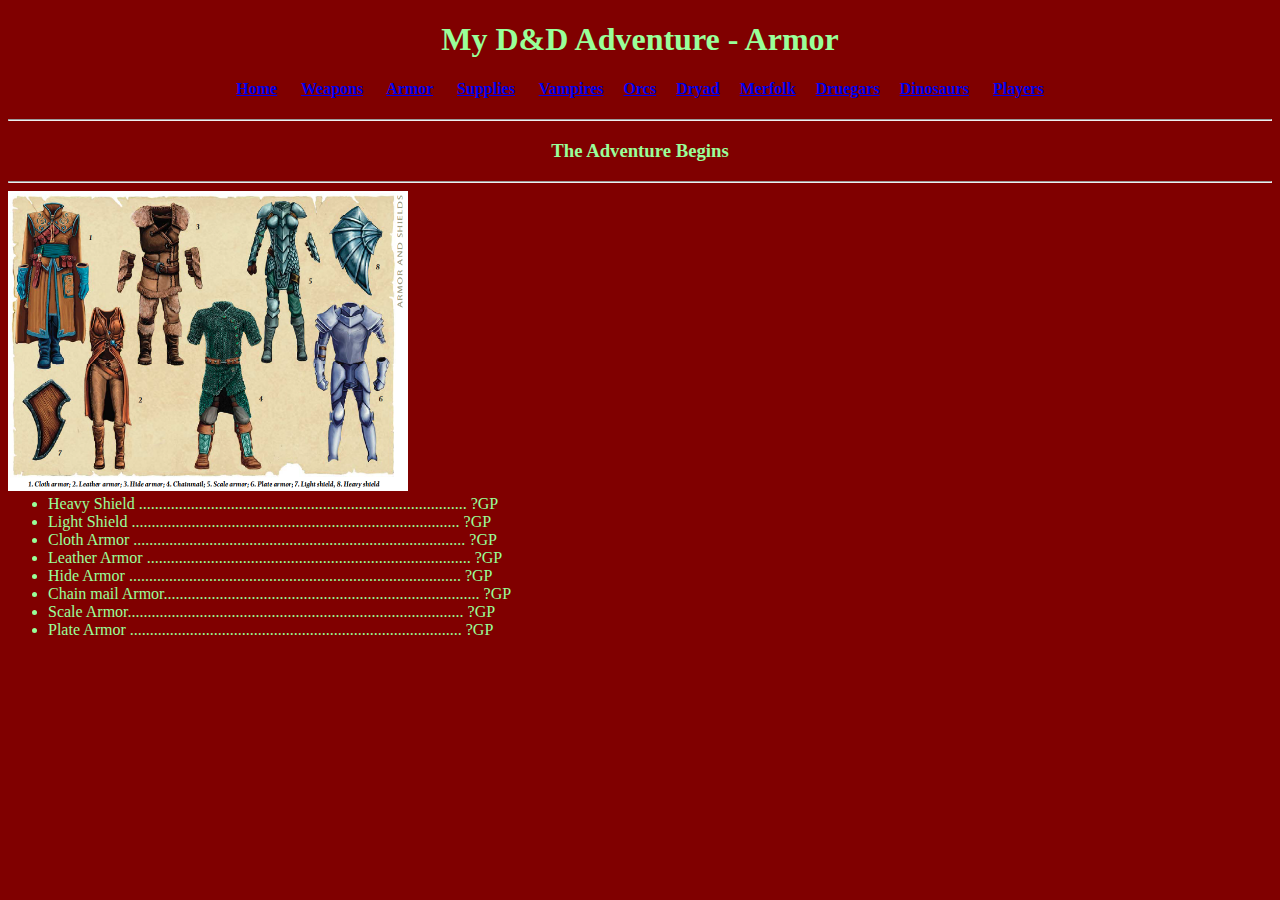
==== root/armour.html @ 18cf34f5 "Initial commit" ====
<!doctype html>
<html>
<head>
<title>My D&D Adventure - Armor</title>
<link rel="stylesheet" href="CSS/myStyles.css">
</head>
<body>
<h1><strong>My D&D Adventure - Armor</strong></h1>
<h4> <a href="home.html">Home</a> &emsp; <a href="W&A.html">Weapons</a> &emsp; <a href="armour.html">Armor</a> &emsp;
<a href="supplies.html">Supplies</a> &emsp;
<a href="vampires.html">Vampires</a>&emsp; <a href="orcs.html">Orcs</a>&emsp; <a href="dryad.html">Dryad</a>&emsp; 
<a href="merfolk.html">Merfolk</a>&emsp; <a href="Druegar.html">Druegars</a>&emsp; <a href="dinosaurs.html">Dinosaurs</a> &emsp; <a href="players.html">Players</a></h4>
<hr></hr>
<h3> The Adventure Begins </h3>
<hr></hr>
<img src="assets/armour.png" width="400" height="300" align = "left">
<br><br><br><br><br><br><br><br><br><br><br><br><br><br><br><br>
<ul>
<li>Heavy Shield .................................................................................. ?GP</li>
<li>Light Shield .................................................................................. ?GP</li>
<li>Cloth Armor ................................................................................... ?GP</li>
<li>Leather Armor ................................................................................. ?GP</li>
<li>Hide Armor  ................................................................................... ?GP</li>
<li>Chain mail Armor............................................................................... ?GP</li>
<li>Scale Armor.................................................................................... ?GP</li>
<li>Plate Armor ................................................................................... ?GP</li>
</ul>
</body>
</html>
---- root/CSS/myStyles.css ----
body{ 
	background-color: #800000;
	text-align: center;
	color: #99ff99
}
p{
	text-align: left;
	color:#ffffff;
}
ul{
	text-align: left;
}
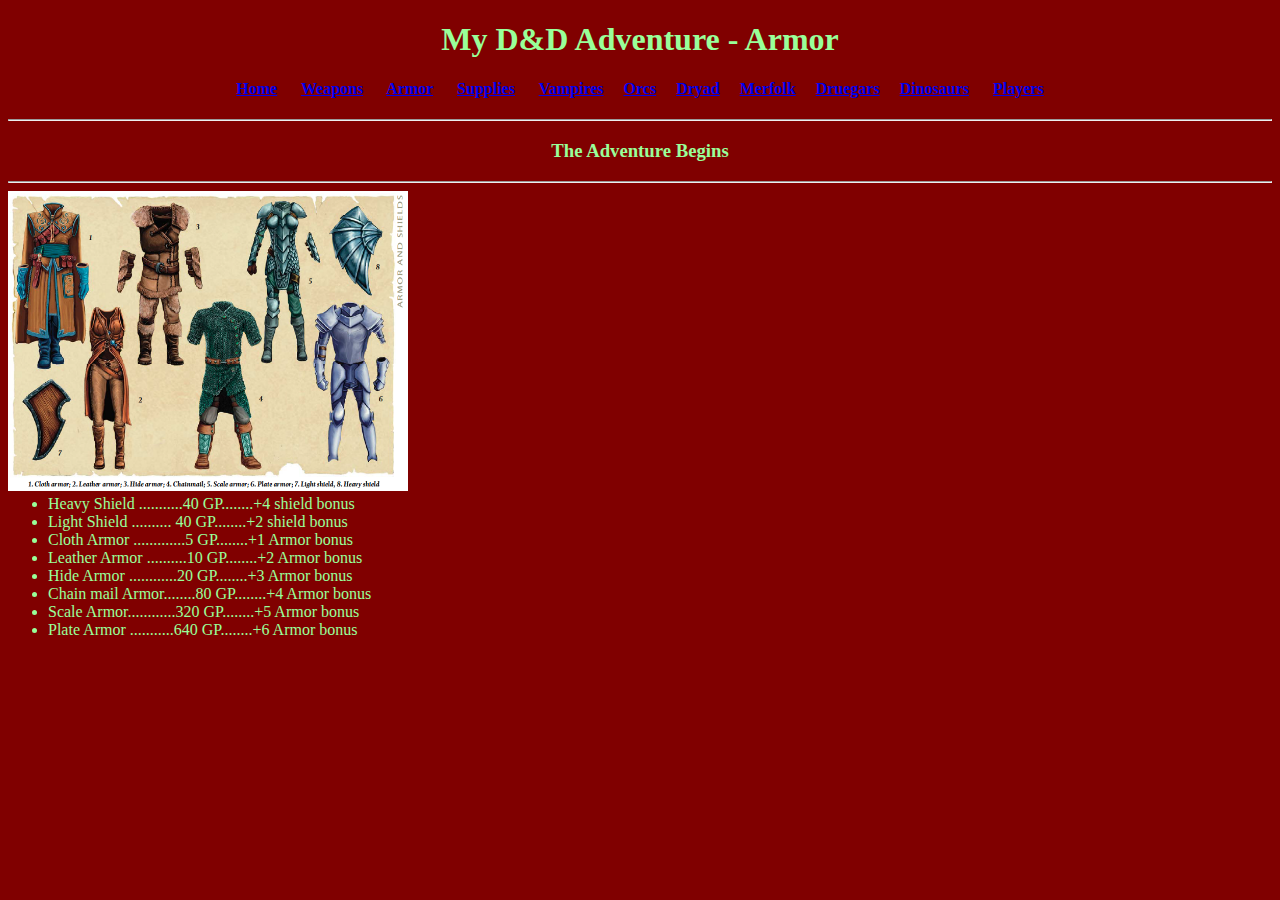
==== commit d011bb19: "Add files via upload" ====
--- a/root/armour.html
+++ b/root/armour.html
@@ -1,29 +1,29 @@
-<!doctype html>
-<html>
-<head>
-<title>My D&D Adventure - Armor</title>
-<link rel="stylesheet" href="CSS/myStyles.css">
-</head>
-<body>
-<h1><strong>My D&D Adventure - Armor</strong></h1>
-<h4> <a href="home.html">Home</a> &emsp; <a href="W&A.html">Weapons</a> &emsp; <a href="armour.html">Armor</a> &emsp;
-<a href="supplies.html">Supplies</a> &emsp;
-<a href="vampires.html">Vampires</a>&emsp; <a href="orcs.html">Orcs</a>&emsp; <a href="dryad.html">Dryad</a>&emsp; 
-<a href="merfolk.html">Merfolk</a>&emsp; <a href="Druegar.html">Druegars</a>&emsp; <a href="dinosaurs.html">Dinosaurs</a> &emsp; <a href="players.html">Players</a></h4>
-<hr></hr>
-<h3> The Adventure Begins </h3>
-<hr></hr>
-<img src="assets/armour.png" width="400" height="300" align = "left">
-<br><br><br><br><br><br><br><br><br><br><br><br><br><br><br><br>
-<ul>
-<li>Heavy Shield .................................................................................. ?GP</li>
-<li>Light Shield .................................................................................. ?GP</li>
-<li>Cloth Armor ................................................................................... ?GP</li>
-<li>Leather Armor ................................................................................. ?GP</li>
-<li>Hide Armor  ................................................................................... ?GP</li>
-<li>Chain mail Armor............................................................................... ?GP</li>
-<li>Scale Armor.................................................................................... ?GP</li>
-<li>Plate Armor ................................................................................... ?GP</li>
-</ul>
-</body>
+<!doctype html>
+<html>
+<head>
+<title>My D&D Adventure - Armor</title>
+<link rel="stylesheet" href="CSS/myStyles.css">
+</head>
+<body>
+<h1><strong>My D&D Adventure - Armor</strong></h1>
+<h4> <a href="home.html">Home</a> &emsp; <a href="W&A.html">Weapons</a> &emsp; <a href="armour.html">Armor</a> &emsp;
+<a href="supplies.html">Supplies</a> &emsp;
+<a href="vampires.html">Vampires</a>&emsp; <a href="orcs.html">Orcs</a>&emsp; <a href="dryad.html">Dryad</a>&emsp; 
+<a href="merfolk.html">Merfolk</a>&emsp; <a href="Druegar.html">Druegars</a>&emsp; <a href="dinosaurs.html">Dinosaurs</a> &emsp; <a href="players.html">Players</a></h4>
+<hr></hr>
+<h3> The Adventure Begins </h3>
+<hr></hr>
+<img src="assets/armour.png" width="400" height="300" align = "left">
+<br><br><br><br><br><br><br><br><br><br><br><br><br><br><br><br>
+<ul>
+<li>Heavy Shield ...........40 GP........+4 shield bonus</li>
+<li>Light Shield .......... 40 GP........+2 shield bonus</li>
+<li>Cloth Armor .............5 GP........+1 Armor bonus</li>
+<li>Leather Armor ..........10 GP........+2 Armor bonus</li>
+<li>Hide Armor  ............20 GP........+3 Armor bonus</li>
+<li>Chain mail Armor........80 GP........+4 Armor bonus</li>
+<li>Scale Armor............320 GP........+5 Armor bonus</li>
+<li>Plate Armor ...........640 GP........+6 Armor bonus</li>
+</ul>
+</body>
 </html>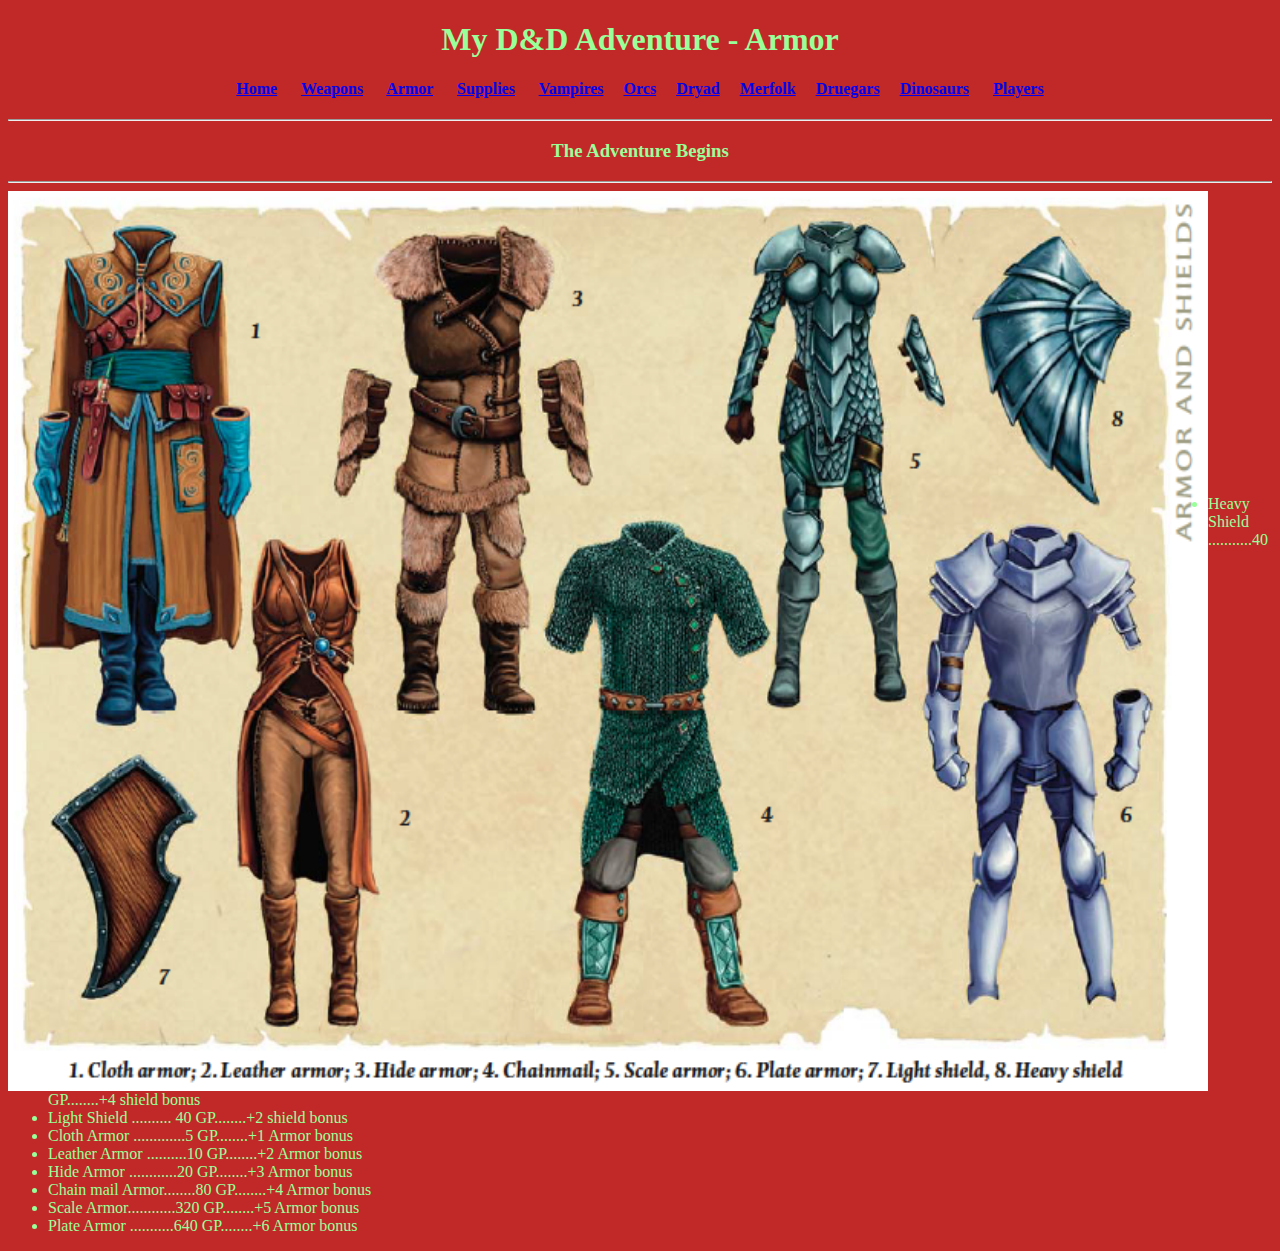
==== commit a1ab04d4: "Update armour.html" ====
--- a/root/armour.html
+++ b/root/armour.html
@@ -13,7 +13,7 @@
 <hr></hr>
 <h3> The Adventure Begins </h3>
 <hr></hr>
-<img src="assets/armour.png" width="400" height="300" align = "left">
+<img src="assets/armour.png" width="1200" height="900" align = "left">
 <br><br><br><br><br><br><br><br><br><br><br><br><br><br><br><br>
 <ul>
 <li>Heavy Shield ...........40 GP........+4 shield bonus</li>
@@ -26,4 +26,4 @@
 <li>Plate Armor ...........640 GP........+6 Armor bonus</li>
 </ul>
 </body>
-</html>+</html>
--- a/root/CSS/myStyles.css
+++ b/root/CSS/myStyles.css
@@ -1,5 +1,5 @@
 body{ 
-	background-color: #800000;
+	background-color: #c12929;;
 	text-align: center;
 	color: #99ff99
 }
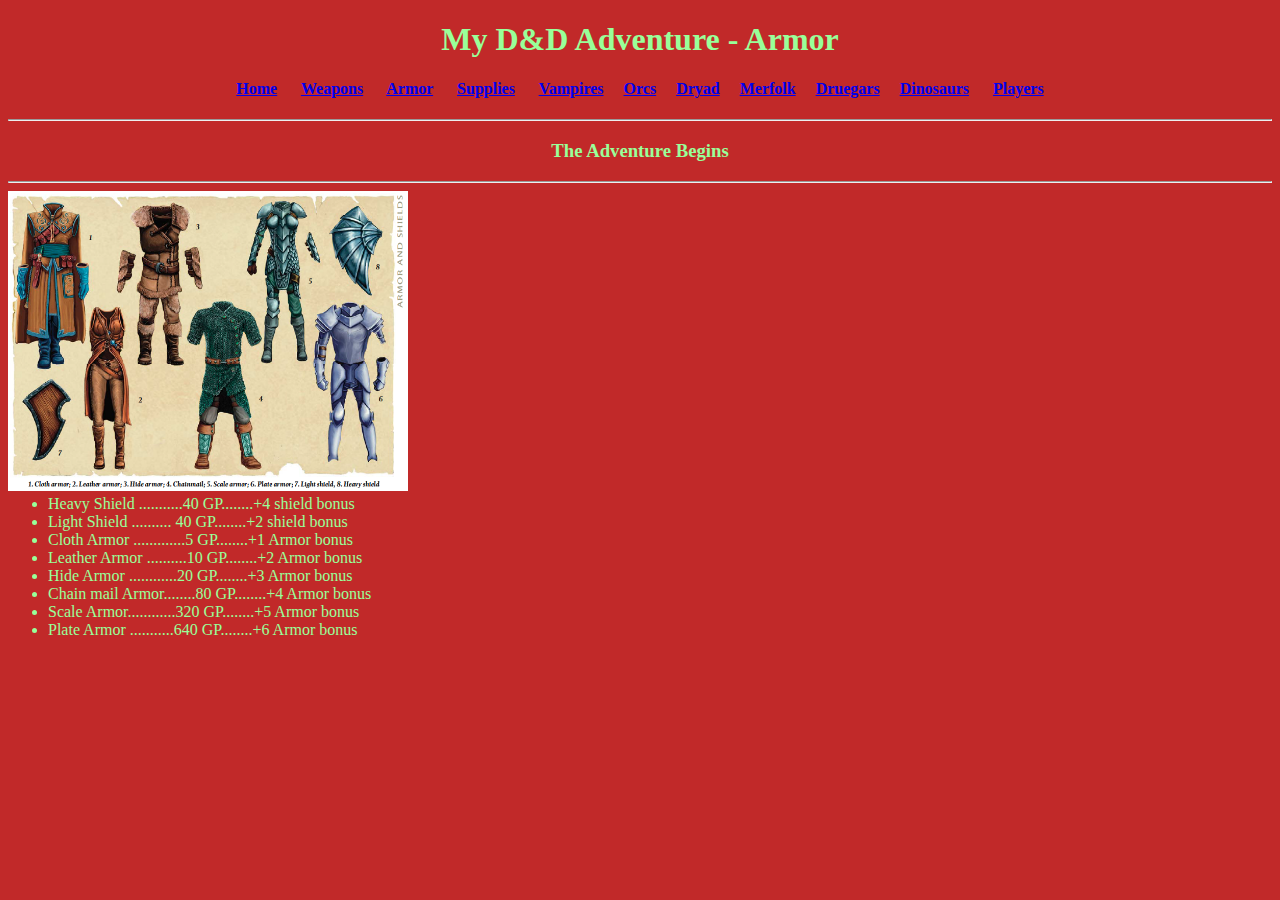
==== commit 4be937e5: "Update armour.html" ====
--- a/root/armour.html
+++ b/root/armour.html
@@ -13,7 +13,7 @@
 <hr></hr>
 <h3> The Adventure Begins </h3>
 <hr></hr>
-<img src="assets/armour.png" width="1200" height="900" align = "left">
+<img src="assets/armour.png" width="400" height="300" align = "left">
 <br><br><br><br><br><br><br><br><br><br><br><br><br><br><br><br>
 <ul>
 <li>Heavy Shield ...........40 GP........+4 shield bonus</li>
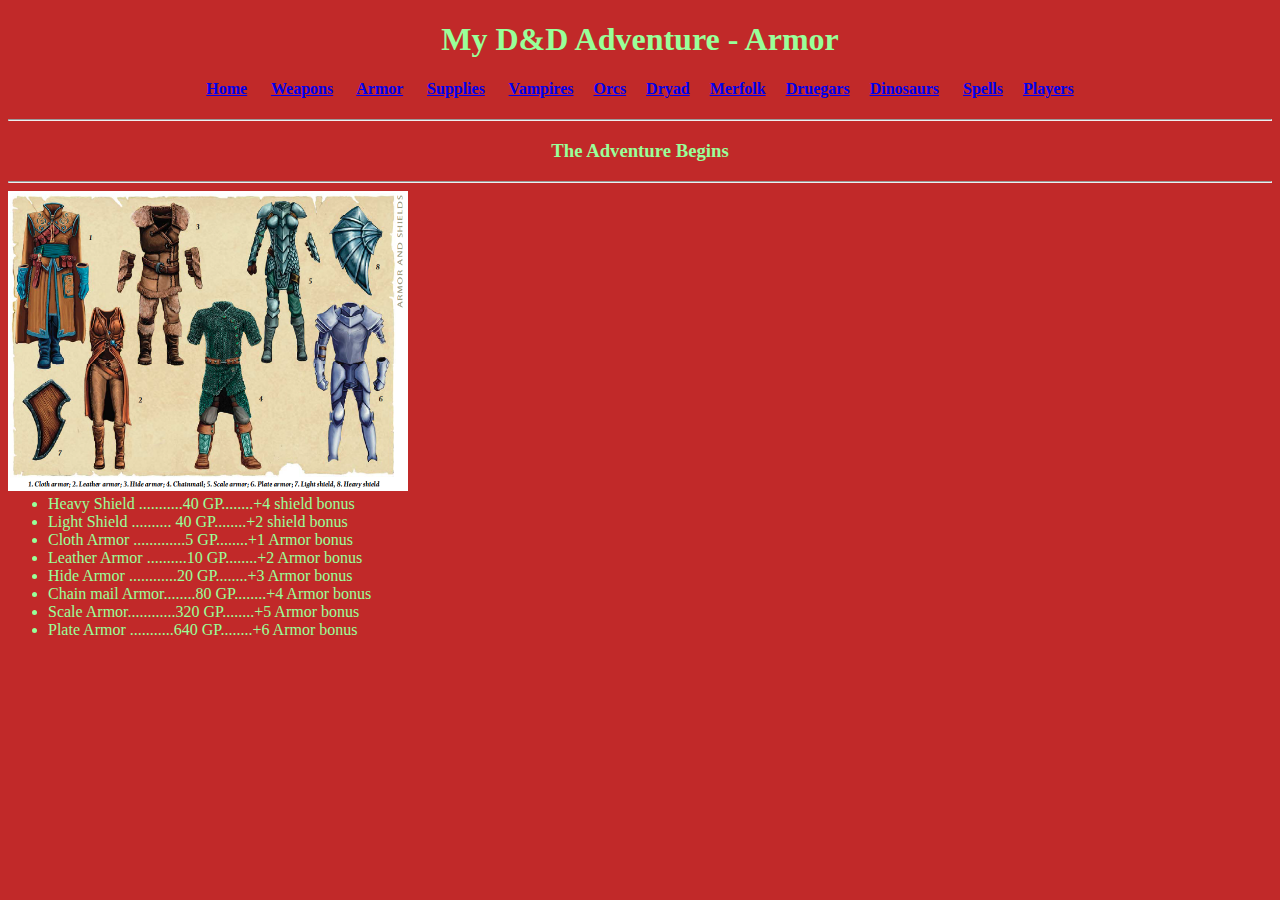
==== commit d69eed38: "Update armour.html" ====
--- a/root/armour.html
+++ b/root/armour.html
@@ -9,7 +9,7 @@
 <h4> <a href="home.html">Home</a> &emsp; <a href="W&A.html">Weapons</a> &emsp; <a href="armour.html">Armor</a> &emsp;
 <a href="supplies.html">Supplies</a> &emsp;
 <a href="vampires.html">Vampires</a>&emsp; <a href="orcs.html">Orcs</a>&emsp; <a href="dryad.html">Dryad</a>&emsp; 
-<a href="merfolk.html">Merfolk</a>&emsp; <a href="Druegar.html">Druegars</a>&emsp; <a href="dinosaurs.html">Dinosaurs</a> &emsp; <a href="players.html">Players</a></h4>
+<a href="merfolk.html">Merfolk</a>&emsp; <a href="Druegar.html">Druegars</a>&emsp; <a href="dinosaurs.html">Dinosaurs</a> &emsp; <a href="Spells.html">Spells</a>  &emsp;<a href="players.html">Players</a></h4>
 <hr></hr>
 <h3> The Adventure Begins </h3>
 <hr></hr>
